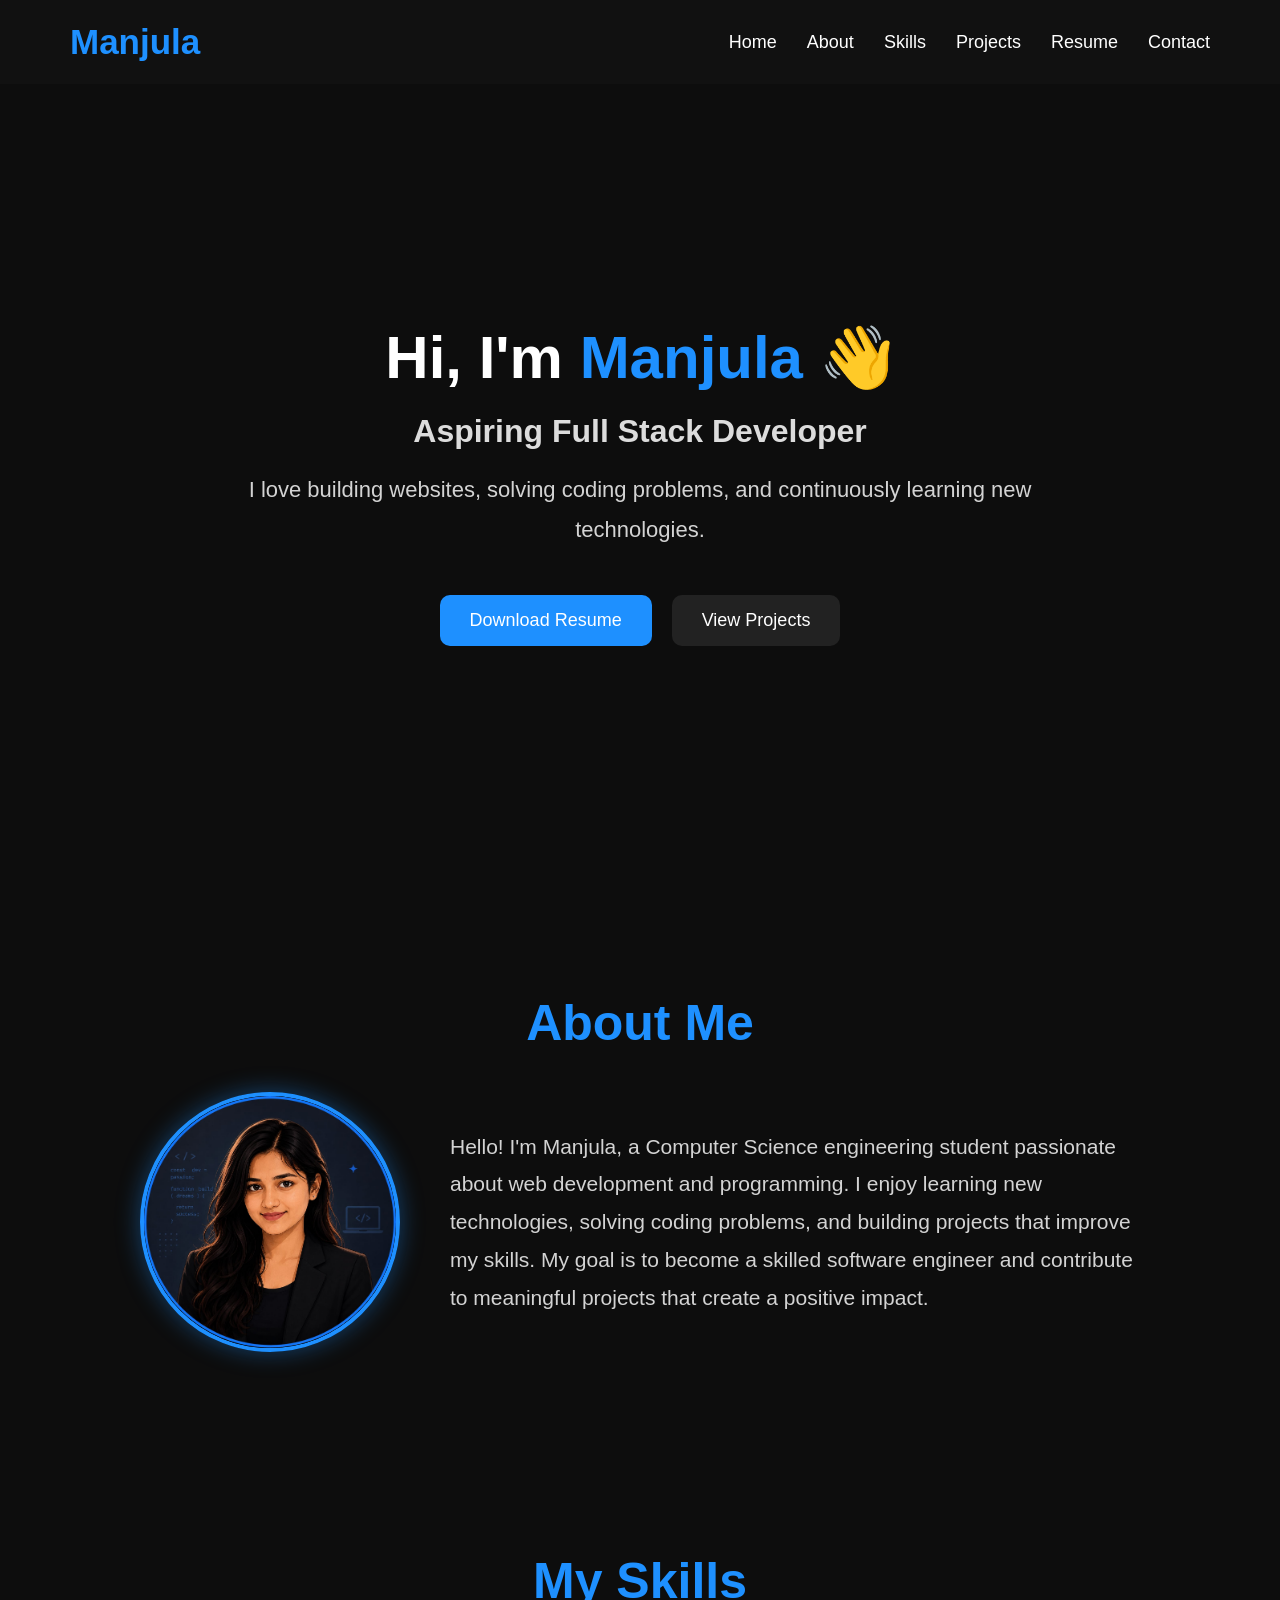
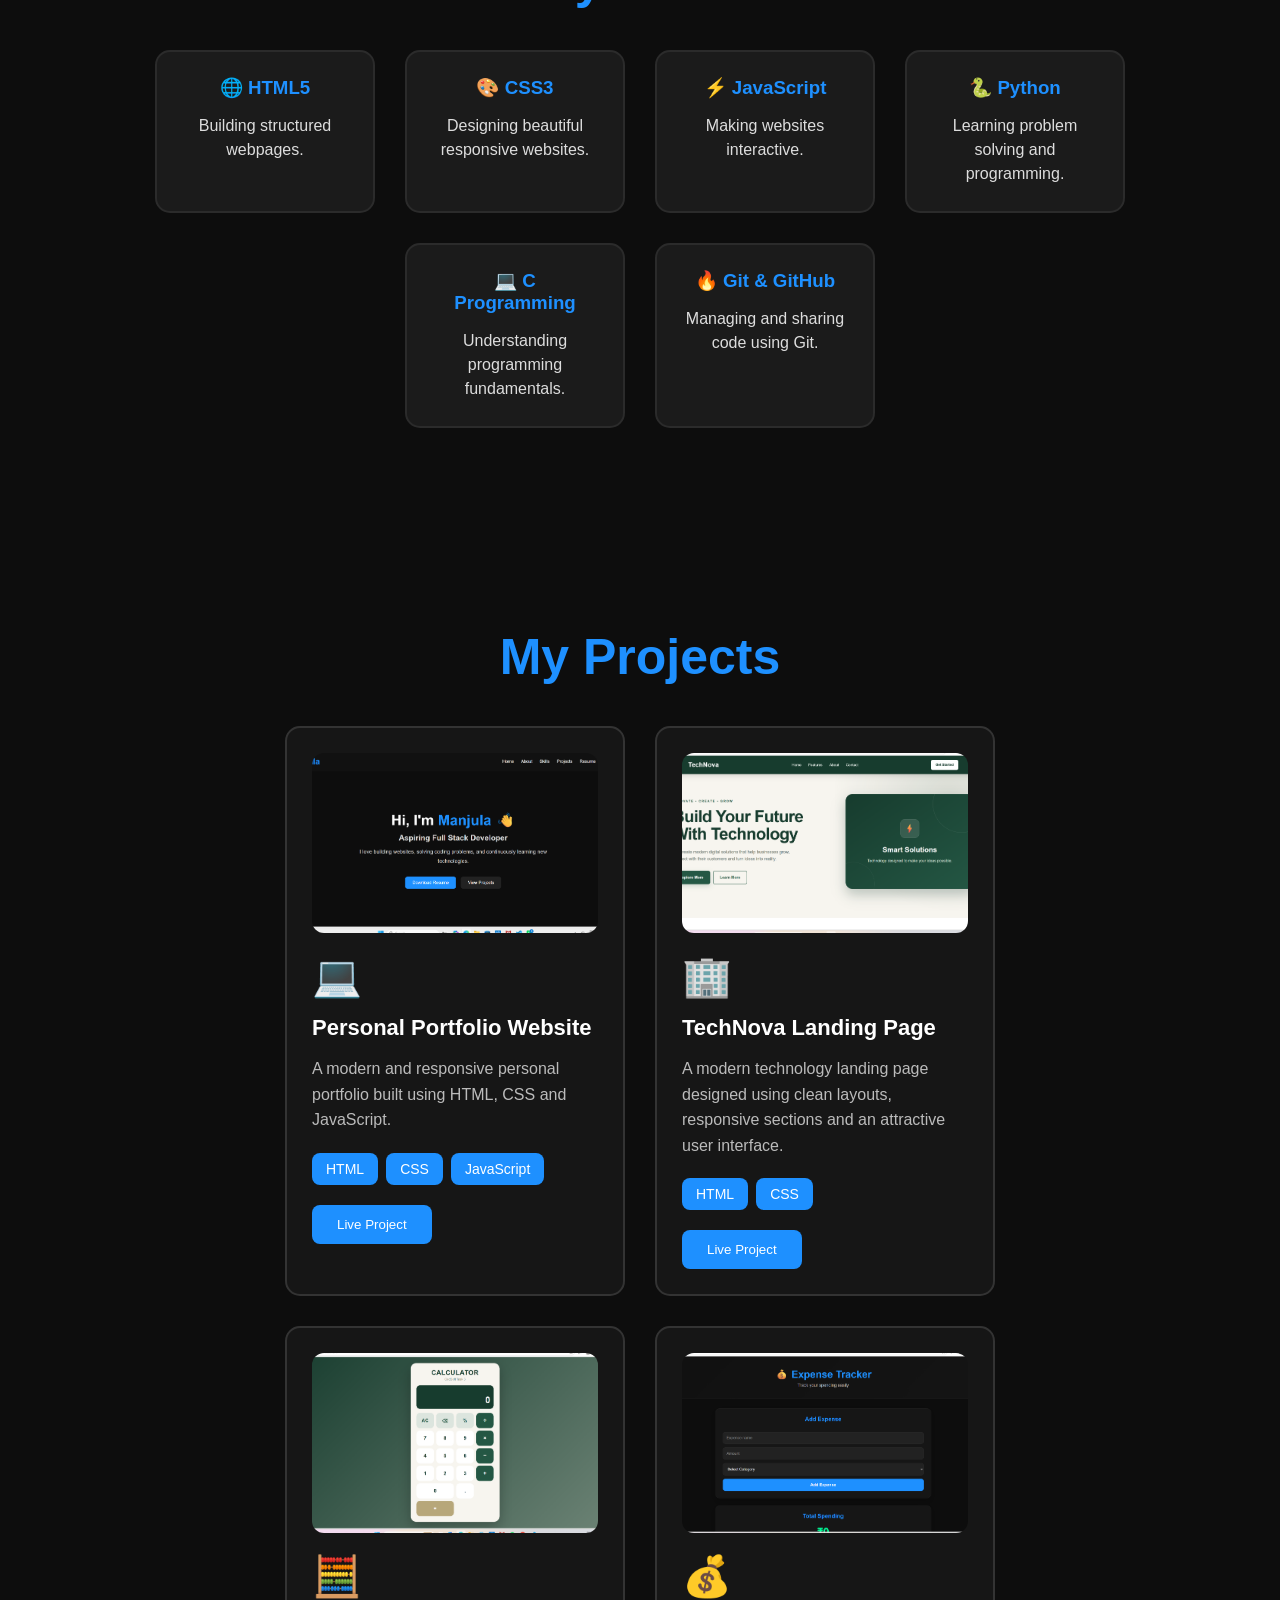
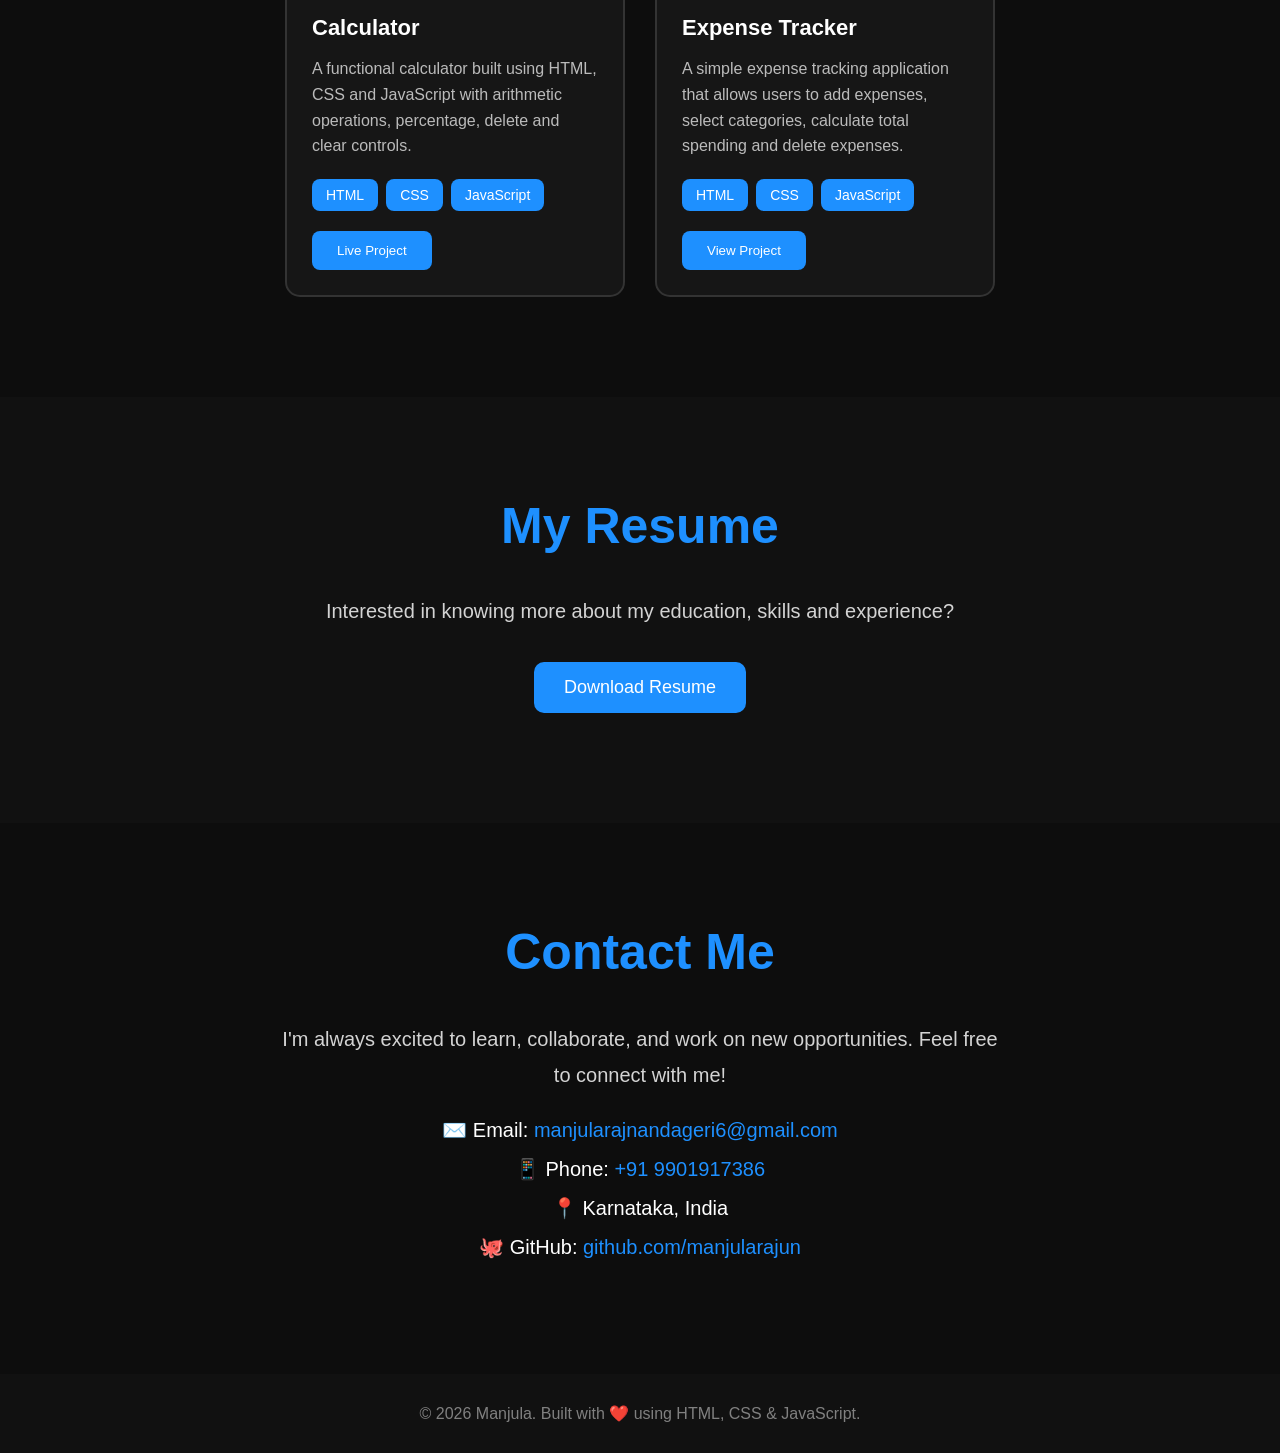
==== Task1-portfolio/index.html @ c1ffdfe0 "Add CodSoft web development tasks" ====
<!DOCTYPE html>
<html lang="en">

<head>
    <meta charset="UTF-8">
    <meta name="viewport" content="width=device-width, initial-scale=1.0">

    <title>Project Eclipse | Manjula</title>

    <link rel="stylesheet" href="style.css">
</head>

<body>

    <header>
        <nav>
            <h2>Manjula</h2>

            <ul>
                <li><a href="#home">Home</a></li>
                <li><a href="#about">About</a></li>
                <li><a href="#skills">Skills</a></li>
                <li><a href="#projects">Projects</a></li>
                <li><a href="#resume">Resume</a></li>
                <li><a href="#contact">Contact</a></li>
            </ul>
        </nav>
    </header>


    <main>

        

        <section id="home" class="hero">

            <h1>Hi, I'm <span>Manjula</span> 👋</h1>

            <h2>Aspiring Full Stack Developer</h2>

            <p>
                I love building websites, solving coding problems,
                and continuously learning new technologies.
            </p>

            <div class="hero-buttons">

                <button id="resume-btn" class="btn1">
                    Download Resume
                </button>

                <button id="projects-btn" class="btn2">
                    View Projects
                </button>

            </div>

        </section>


        

        <section id="about" class="about">

            <h2 class="section-title">About Me</h2>

            <div class="about-content">

                <div class="about-image">
                    <img src="manjula.jpg" alt="Photo of Manjula">
                </div>

                <div class="about-text">

                    <p>
                        Hello! I'm Manjula, a Computer Science engineering
                        student passionate about web development and programming.
                        I enjoy learning new technologies, solving coding
                        problems, and building projects that improve my skills.
                        My goal is to become a skilled software engineer and
                        contribute to meaningful projects that create a positive impact.
                    </p>

                </div>

            </div>

        </section>


       

        <section id="skills" class="skills">

            <h2 class="section-title">My Skills</h2>

            <div class="skills-container">

                <div class="skill-box">
                    <h3>🌐 HTML5</h3>
                    <p>Building structured webpages.</p>
                </div>

                <div class="skill-box">
                    <h3>🎨 CSS3</h3>
                    <p>Designing beautiful responsive websites.</p>
                </div>

                <div class="skill-box">
                    <h3>⚡ JavaScript</h3>
                    <p>Making websites interactive.</p>
                </div>

                <div class="skill-box">
                    <h3>🐍 Python</h3>
                    <p>Learning problem solving and programming.</p>
                </div>

                <div class="skill-box">
                    <h3>💻 C Programming</h3>
                    <p>Understanding programming fundamentals.</p>
                </div>

                <div class="skill-box">
                    <h3>🔥 Git & GitHub</h3>
                    <p>Managing and sharing code using Git.</p>
                </div>

            </div>

        </section>


        

        <section id="projects" class="projects">

            <h2 class="section-title">My Projects</h2>

            <div class="project-container">


               

                <div class="project-card">

                    <div class="project-image">
                        <img src="portfolio-project.jpg"
                            alt="Personal Portfolio Website">
                    </div>

                    <div class="project-icon">💻</div>

                    <h3>Personal Portfolio Website</h3>

                    <p>
                        A modern and responsive personal portfolio
                        built using HTML, CSS and JavaScript.
                    </p>

                    <div class="project-tech">
                        <span>HTML</span>
                        <span>CSS</span>
                        <span>JavaScript</span>
                    </div>

                    <button
                        onclick="window.open('https://manjularajun.github.io/CODSOFT_TASK1/', '_blank')">
                        Live Project
                    </button>

                </div>


               

                <div class="project-card">

                    <div class="project-image">
                        <img src="technova.jpg"
                            alt="TechNova Landing Page">
                    </div>

                    <div class="project-icon">🏢</div>

                    <h3>TechNova Landing Page</h3>

                    <p>
                        A modern technology landing page designed
                        using clean layouts, responsive sections
                        and an attractive user interface.
                    </p>

                    <div class="project-tech">
                        <span>HTML</span>
                        <span>CSS</span>
                    </div>

                    <button
                        onclick="window.open('https://manjularajun.github.io/CODSOFT_TASK2/', '_blank')">
                        Live Project
                    </button>

                </div>


                

                <div class="project-card">

                    <div class="project-image">
                        <img src="calculator.jpg"
                            alt="Calculator Project">
                    </div>

                    <div class="project-icon">🧮</div>

                    <h3>Calculator</h3>

                    <p>
                        A functional calculator built using HTML,
                        CSS and JavaScript with arithmetic operations,
                        percentage, delete and clear controls.
                    </p>

                    <div class="project-tech">
                        <span>HTML</span>
                        <span>CSS</span>
                        <span>JavaScript</span>
                    </div>

                    <button
                        onclick="window.open('https://manjularajun.github.io/CODSOFT_TASK3/', '_blank')">
                        Live Project
                    </button>

                </div>


                

                <div class="project-card">

                    <div class="project-image">
                        <img src="expense-tracker.jpg"
                            alt="Expense Tracker Project">
                    </div>

                    <div class="project-icon">💰</div>

                    <h3>Expense Tracker</h3>

                    <p>
                        A simple expense tracking application that
                        allows users to add expenses, select categories,
                        calculate total spending and delete expenses.
                    </p>

                    <div class="project-tech">
                        <span>HTML</span>
                        <span>CSS</span>
                        <span>JavaScript</span>
                    </div>

                    <button
                        onclick="window.open('https://github.com/manjularajun/EXPENSE_TRACKER', '_blank')">
                        View Project
                    </button>

                </div>


            </div>

        </section>


       

        <section id="resume" class="resume">

            <h2 class="section-title">My Resume</h2>

            <p>
                Interested in knowing more about my education,
                skills and experience?
            </p>

            <button id="resume-section-btn" class="btn1">
                Download Resume
            </button>

        </section>


        

        <section id="contact" class="contact">

            <h2 class="section-title">Contact Me</h2>

            <p class="contact-text">
                I'm always excited to learn, collaborate, and work
                on new opportunities. Feel free to connect with me!
            </p>

            <div class="contact-info">

                <p>
                    ✉️ Email:
                    <a href="mailto:manjularajnandageri6@gmail.com">
                        manjularajnandageri6@gmail.com
                    </a>
                </p>

                <p>
                    📱 Phone:
                    <a href="tel:+919901917386">
                        +91 9901917386
                    </a>
                </p>

                <p>
                    📍 Karnataka, India
                </p>

                <p>
                    🐙 GitHub:
                    <a href="https://github.com/manjularajun"
                        target="_blank">
                        github.com/manjularajun
                    </a>
                </p>

            </div>

        </section>

    </main>


    

    <footer>

        <p>
            © 2026 Manjula. Built with ❤️ using HTML, CSS & JavaScript.
        </p>

    </footer>


    <script src="script.js"></script>

</body>

</html>
---- Task1-portfolio/style.css ----
html {
    scroll-behavior: smooth;
}

* {
    margin: 0;
    padding: 0;
    box-sizing: border-box;
}

body {
    background: #0d0d0d;
    color: white;
    font-family: Arial, sans-serif;
}




nav {
    display: flex;
    justify-content: space-between;
    align-items: center;
    padding: 22px 70px;
    background: #111;
    position: sticky;
    top: 0;
    z-index: 1000;
}

nav h2 {
    color: dodgerblue;
    font-size: 35px;
}

nav ul {
    display: flex;
    list-style: none;
    gap: 30px;
}

nav a {
    color: white;
    text-decoration: none;
    font-size: 18px;
    transition: 0.3s;
}

nav a:hover {
    color: dodgerblue;
}




.hero {
    min-height: 90vh;
    display: flex;
    flex-direction: column;
    justify-content: center;
    align-items: center;
    text-align: center;
    padding: 40px 20px;
}

.hero h1 {
    font-size: 60px;
    margin-bottom: 20px;
}

.hero span {
    color: dodgerblue;
}

.hero h2 {
    font-size: 32px;
    color: #dcdcdc;
    margin-bottom: 20px;
}

.hero p {
    width: 70%;
    max-width: 800px;
    font-size: 22px;
    color: lightgray;
    line-height: 1.8;
}

.hero-buttons {
    display: flex;
    justify-content: center;
    flex-wrap: wrap;
    margin-top: 35px;
}




.btn1,
.btn2 {
    padding: 15px 30px;
    margin: 10px;
    border: none;
    border-radius: 10px;
    font-size: 18px;
    cursor: pointer;
    transition: 0.3s;
}

.btn1 {
    background: dodgerblue;
    color: white;
}

.btn2 {
    background: #222;
    color: white;
}

.btn1:hover,
.btn2:hover {
    transform: translateY(-5px);
    background: royalblue;
}




.about,
.skills,
.projects,
.resume,
.contact {
    padding: 100px 10%;
    text-align: center;
}

.section-title {
    font-size: 50px;
    color: dodgerblue;
    margin-bottom: 40px;
}



.about-content {
    display: flex;
    justify-content: center;
    align-items: center;
    gap: 50px;
    max-width: 1000px;
    margin: auto;
}

.about-image {
    width: 260px;
    height: 260px;
    flex-shrink: 0;
    border-radius: 50%;
    overflow: hidden;
    border: 4px solid dodgerblue;
    box-shadow: 0 0 25px rgba(30, 144, 255, 0.4);
}

.about-image img {
    width: 100%;
    height: 100%;
    object-fit: cover;
}

.about-text {
    flex: 1;
}

.about-text p {
    font-size: 21px;
    color: lightgray;
    line-height: 1.8;
    text-align: left;
}



.skills-container {
    display: flex;
    justify-content: center;
    flex-wrap: wrap;
    gap: 30px;
}

.skill-box {
    width: 220px;
    background: #1b1b1b;
    border: 2px solid #2b2b2b;
    padding: 25px;
    border-radius: 15px;
    transition: 0.3s;
}

.skill-box h3 {
    color: dodgerblue;
    margin-bottom: 15px;
}

.skill-box p {
    color: #ddd;
    line-height: 1.5;
}

.skill-box:hover {
    transform: translateY(-10px);
    box-shadow: 0 0 20px dodgerblue;
}



.project-container {
    display: flex;
    justify-content: center;
    flex-wrap: wrap;
    gap: 30px;
    margin-top: 40px;
}

.project-card {
    width: 340px;
    background: #161616;
    padding: 25px;
    border-radius: 15px;
    border: 2px solid #333;
    text-align: left;
    transition: 0.3s;
}

.project-card:hover {
    transform: translateY(-10px);
    border-color: dodgerblue;
    box-shadow: 0 10px 30px rgba(30, 144, 255, 0.2);
}




.project-image {
    width: 100%;
    height: 180px;
    margin-bottom: 20px;
    border-radius: 12px;
    overflow: hidden;
    background: #222;
}

.project-image img {
    width: 100%;
    height: 100%;
    object-fit: cover;
    display: block;
}




.project-icon {
    font-size: 40px;
    margin-bottom: 15px;
}

.project-card h3 {
    color: white;
    font-size: 22px;
    margin-bottom: 15px;
}

.project-card p {
    color: #bbb;
    line-height: 1.6;
    margin-bottom: 20px;
}




.project-tech {
    display: flex;
    gap: 8px;
    flex-wrap: wrap;
    margin-bottom: 20px;
}

.project-tech span {
    padding: 8px 14px;
    border-radius: 8px;
    background: dodgerblue;
    color: white;
    font-size: 14px;
}




.project-card button {
    background: dodgerblue;
    color: white;
    border: none;
    padding: 12px 25px;
    border-radius: 8px;
    cursor: pointer;
    transition: 0.3s;
}

.project-card button:hover {
    transform: scale(1.05);
}

.project-card button:disabled {
    background: #444;
    color: #aaa;
    cursor: not-allowed;
}

.project-card button:disabled:hover {
    transform: none;
}




.resume {
    background: #111;
}

.resume p {
    color: lightgray;
    font-size: 20px;
    margin-bottom: 25px;
    line-height: 1.6;
}



.contact-text {
    width: 70%;
    max-width: 800px;
    margin: 25px auto;
    color: lightgray;
    font-size: 20px;
    line-height: 1.8;
}

.contact-info p {
    margin: 15px;
    font-size: 20px;
}

.contact-info a {
    color: dodgerblue;
    text-decoration: none;
    transition: 0.3s;
}

.contact-info a:hover {
    color: white;
    text-decoration: underline;
}




footer {
    text-align: center;
    padding: 30px;
    background: #111;
    color: gray;
}




@media (max-width: 768px) {

    
    nav {
        flex-direction: column;
        gap: 20px;
        padding: 20px;
    }

    nav ul {
        flex-wrap: wrap;
        justify-content: center;
        gap: 15px;
    }

    nav a {
        font-size: 16px;
    }


    

    .hero {
        min-height: 80vh;
        padding: 60px 20px;
    }

    .hero h1 {
        font-size: 40px;
    }

    .hero h2 {
        font-size: 24px;
    }

    .hero p {
        width: 90%;
        font-size: 16px;
        line-height: 1.6;
    }

    .hero-buttons {
        flex-direction: column;
        align-items: center;
    }

    .hero-buttons button {
        width: 220px;
    }


    

    .about,
    .skills,
    .projects,
    .resume,
    .contact {
        padding: 80px 20px;
    }

    .section-title {
        font-size: 40px;
    }


    

    .about-content {
        flex-direction: column;
        gap: 30px;
    }

    .about-image {
        width: 220px;
        height: 220px;
    }

    .about-text p {
        text-align: center;
        font-size: 17px;
    }


    

    .skills-container {
        flex-direction: column;
        align-items: center;
    }

    .skill-box {
        width: 90%;
        max-width: 350px;
    }


    

    .project-container {
        flex-direction: column;
        align-items: center;
    }

    .project-card {
        width: 90%;
        max-width: 350px;
    }

    .project-image {
        height: 170px;
    }


    .contact-text {
        width: 90%;
        font-size: 17px;
    }

    .contact-info p {
        font-size: 16px;
        word-break: break-word;
    }

}
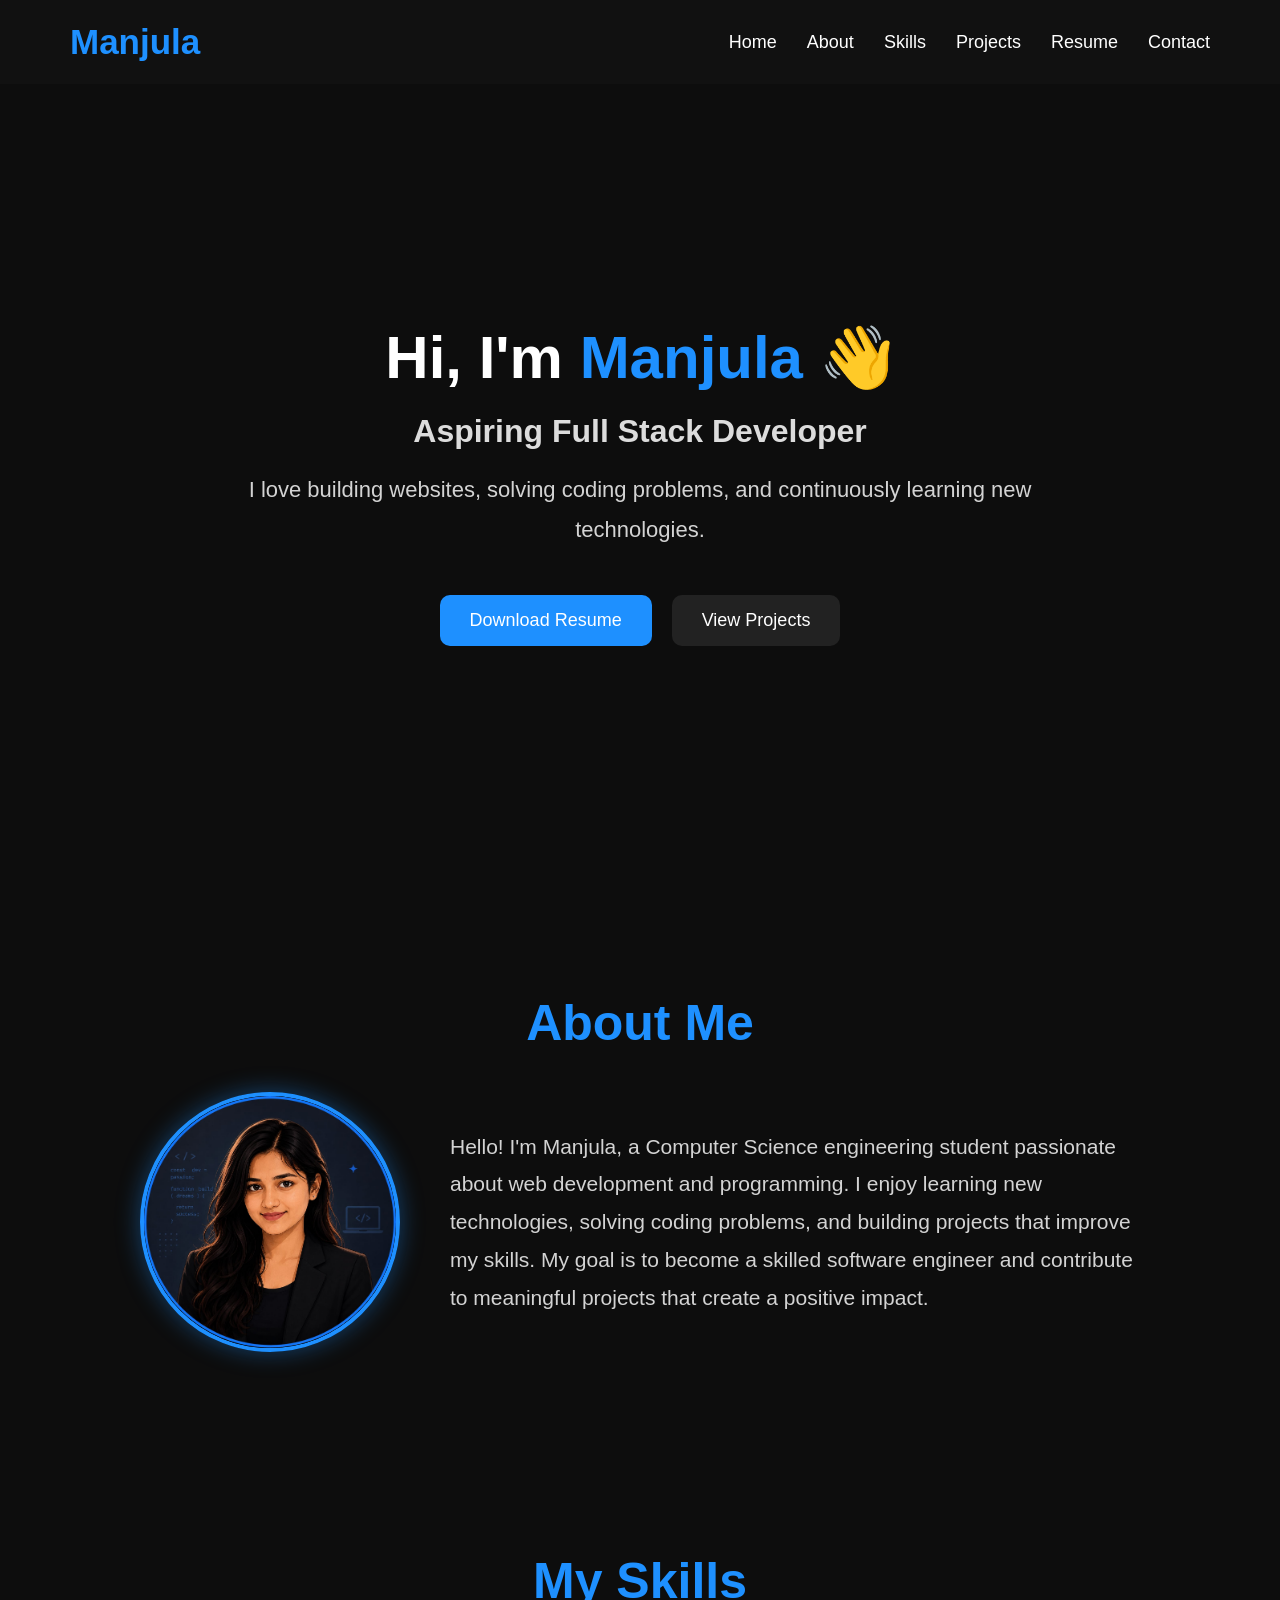
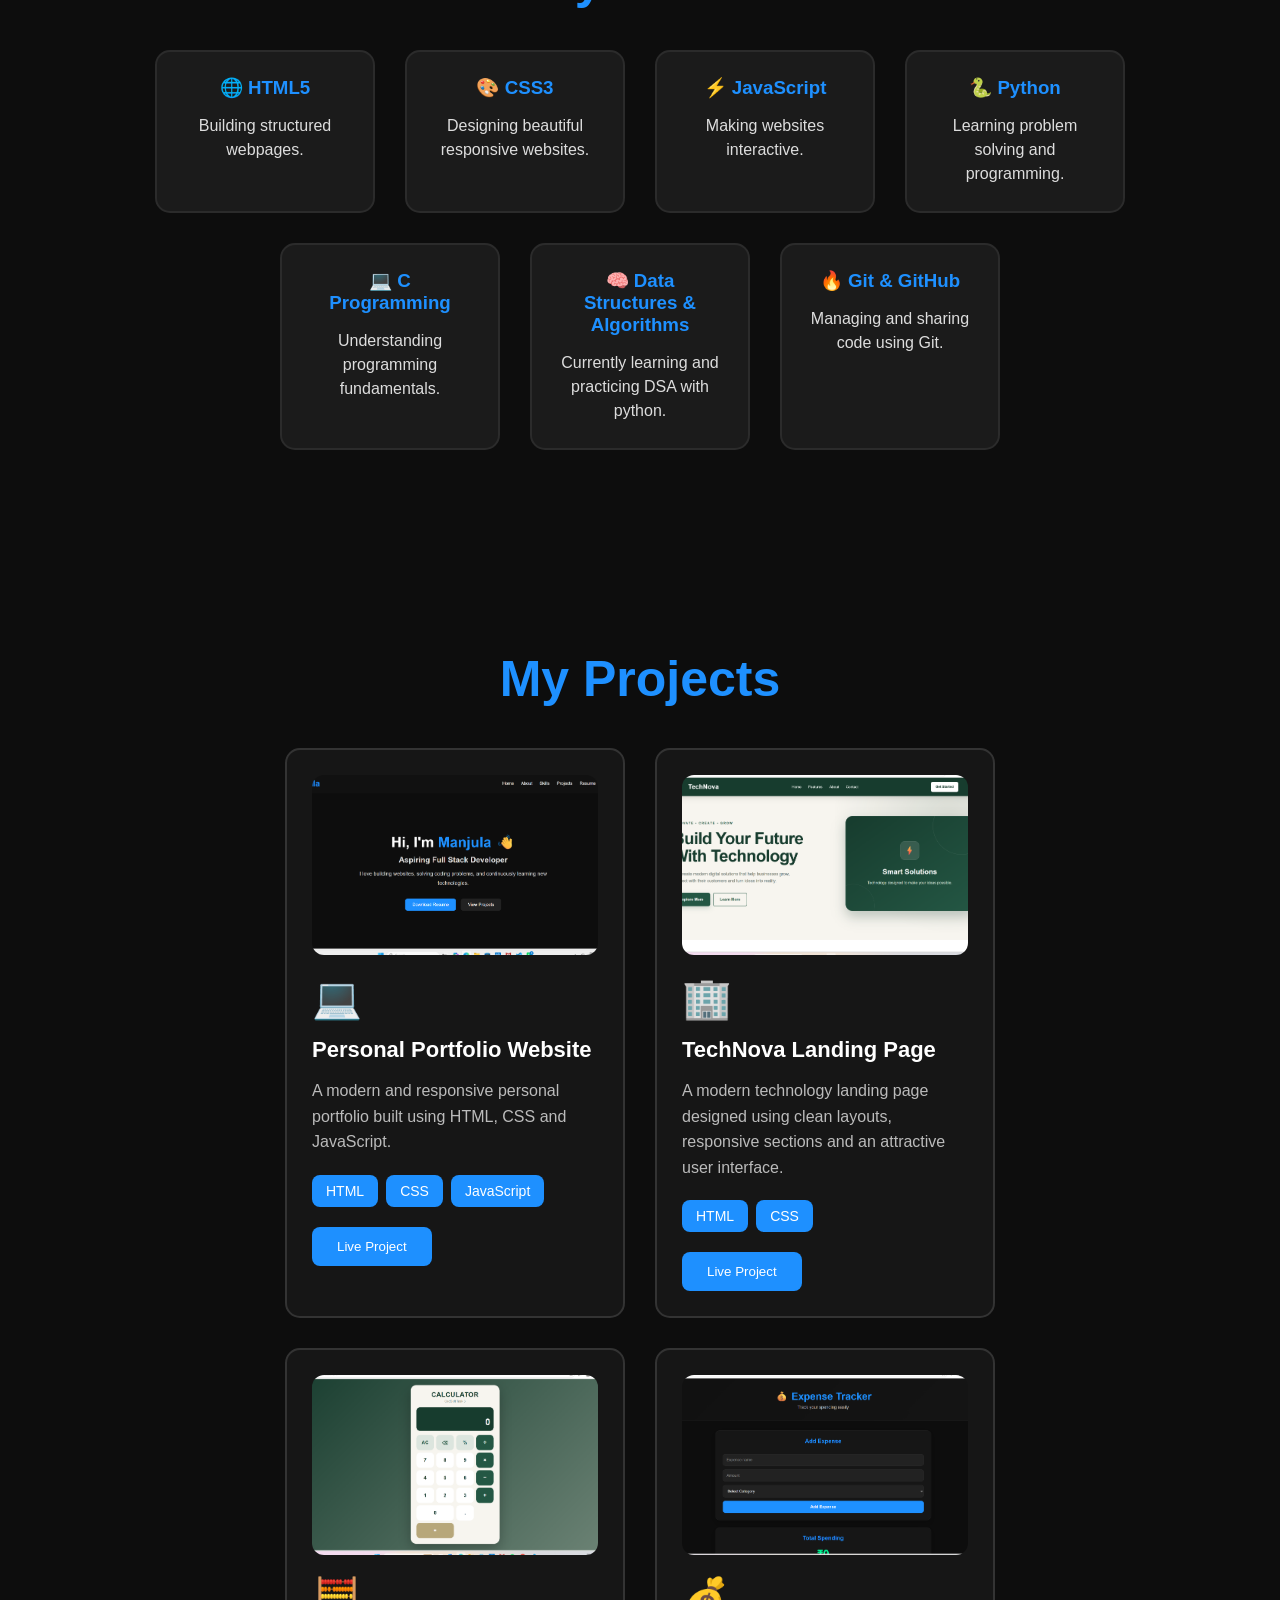
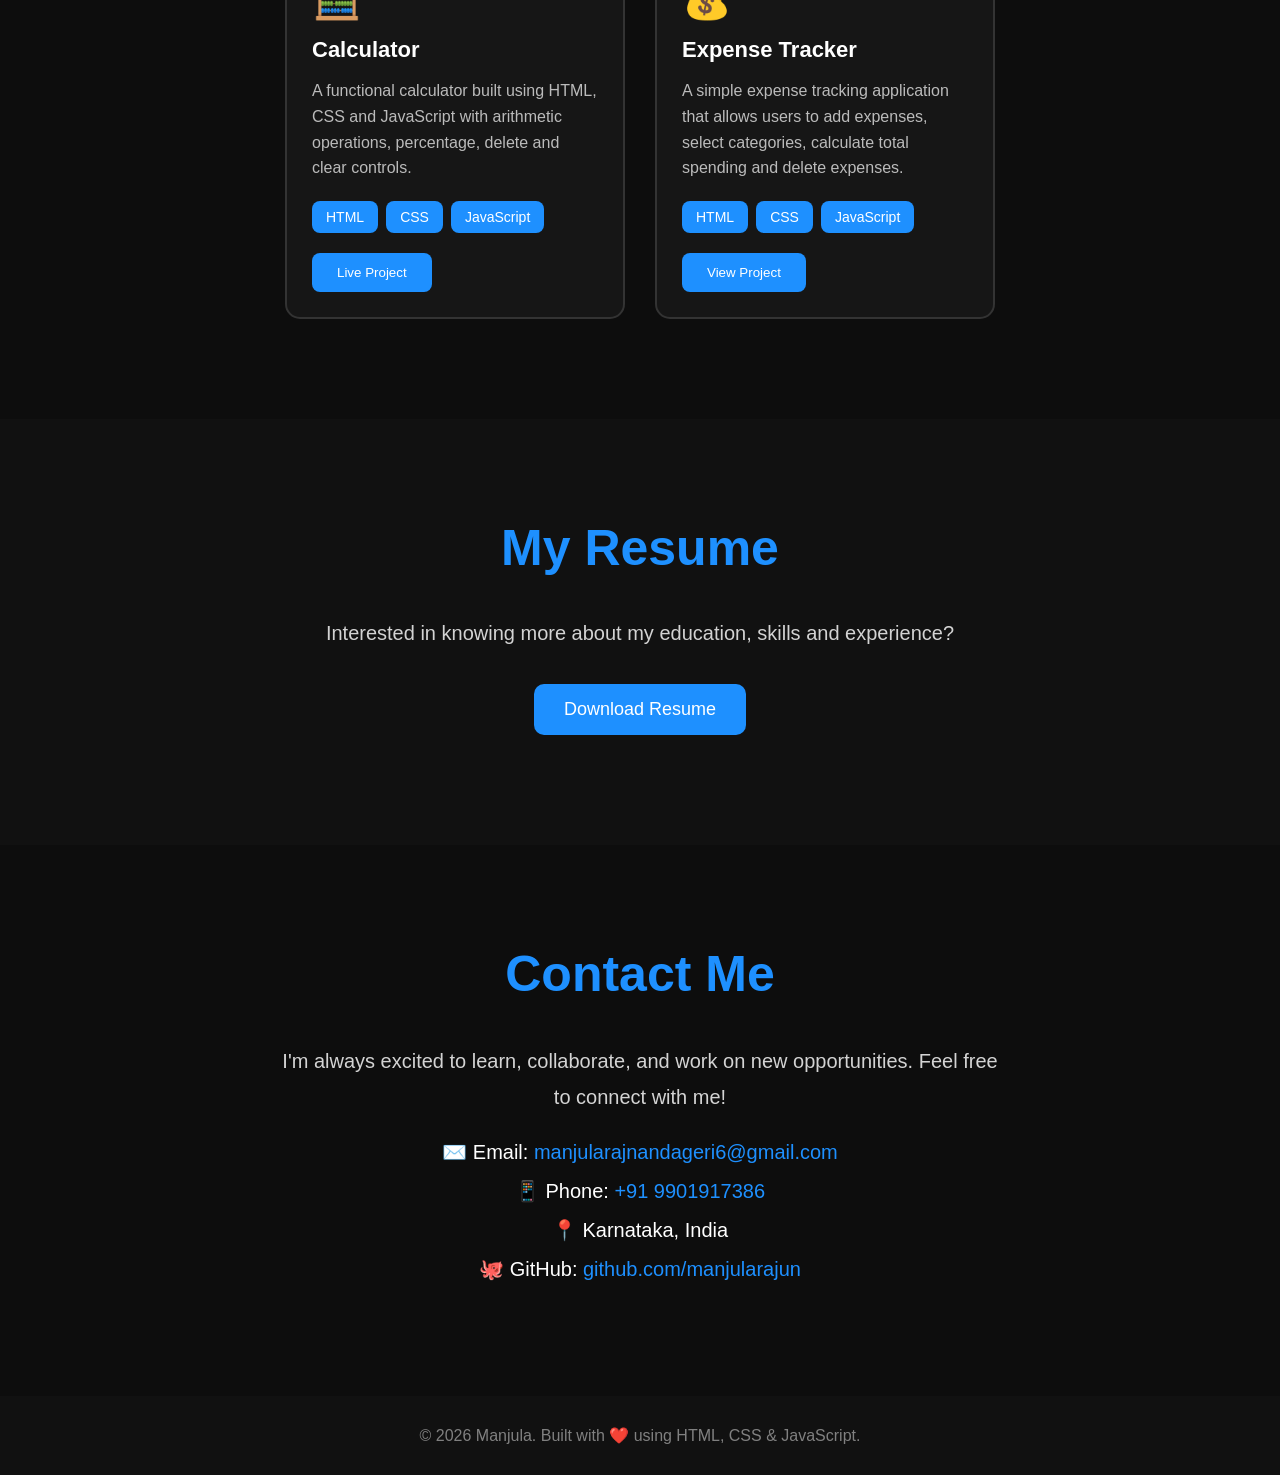
==== commit bf53ca7c: "Update projects live links" ====
--- a/Task1-portfolio/index.html
+++ b/Task1-portfolio/index.html
@@ -122,6 +122,12 @@
                 </div>
 
                 <div class="skill-box">
+                    <h3>🧠 Data Structures & Algorithms</h3>
+                    <p>Currently learning and practicing DSA with python.</p>
+                </div>
+
+
+                <div class="skill-box">
                     <h3>🔥 Git & GitHub</h3>
                     <p>Managing and sharing code using Git.</p>
                 </div>
@@ -165,7 +171,7 @@
                     </div>
 
                     <button
-                        onclick="window.open('https://manjularajun.github.io/CODSOFT_TASK1/', '_blank')">
+                        onclick="window.open('https://manjularajun.github.io/CODSOFT_TASKS/Task1-portfolio/', '_blank')">
                         Live Project
                     </button>
 
@@ -197,7 +203,7 @@
                     </div>
 
                     <button
-                        onclick="window.open('https://manjularajun.github.io/CODSOFT_TASK2/', '_blank')">
+                        onclick="window.open('https://manjularajun.github.io/CODSOFT_TASKS/Task2-Landing%20Page/', '_blank')">
                         Live Project
                     </button>
 
@@ -230,7 +236,7 @@
                     </div>
 
                     <button
-                        onclick="window.open('https://manjularajun.github.io/CODSOFT_TASK3/', '_blank')">
+                        onclick="window.open('https://manjularajun.github.io/CODSOFT_TASKS/Task3-Calculator/', '_blank')">
                         Live Project
                     </button>
 
